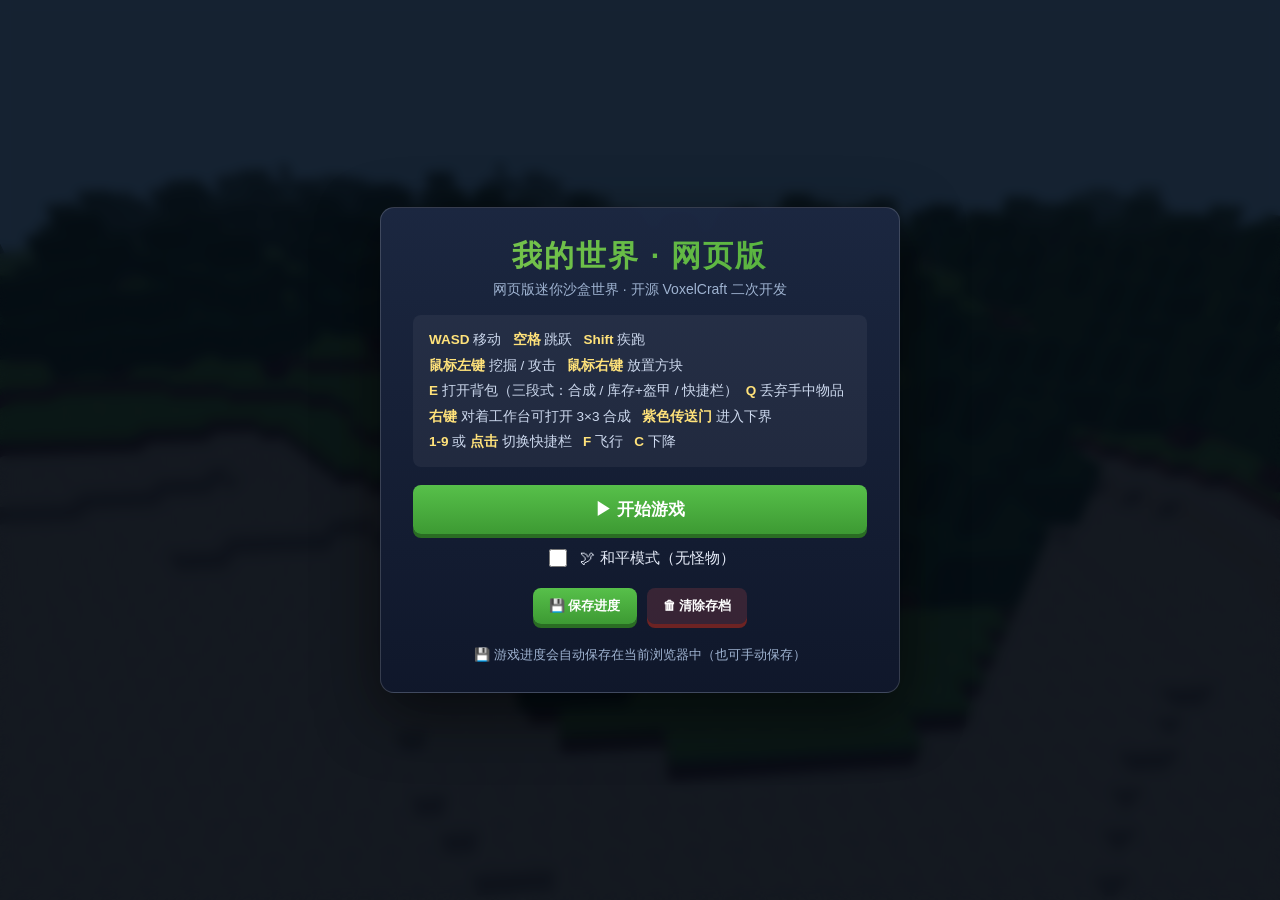
==== index.html @ 28728ed4 "添加 GitHub Pages 入口并调整页面标题" ====
<!DOCTYPE html>
<html lang="zh-CN">
<head>
<meta charset="UTF-8">
<meta name="viewport" content="width=device-width, initial-scale=1.0">
<meta http-equiv="refresh" content="0; url=./Minecraft.html">
<title>VoxelCraft 网页版</title>
<script>location.replace('./Minecraft.html');</script>
</head>
<body style="background:#0d1424;color:#9fb3d1;font-family:system-ui,sans-serif;display:flex;align-items:center;justify-content:center;height:100vh;margin:0">
  <a href="./Minecraft.html" style="color:#ffe27a;font-size:18px">进入游戏 → Minecraft.html</a>
</body>
</html>
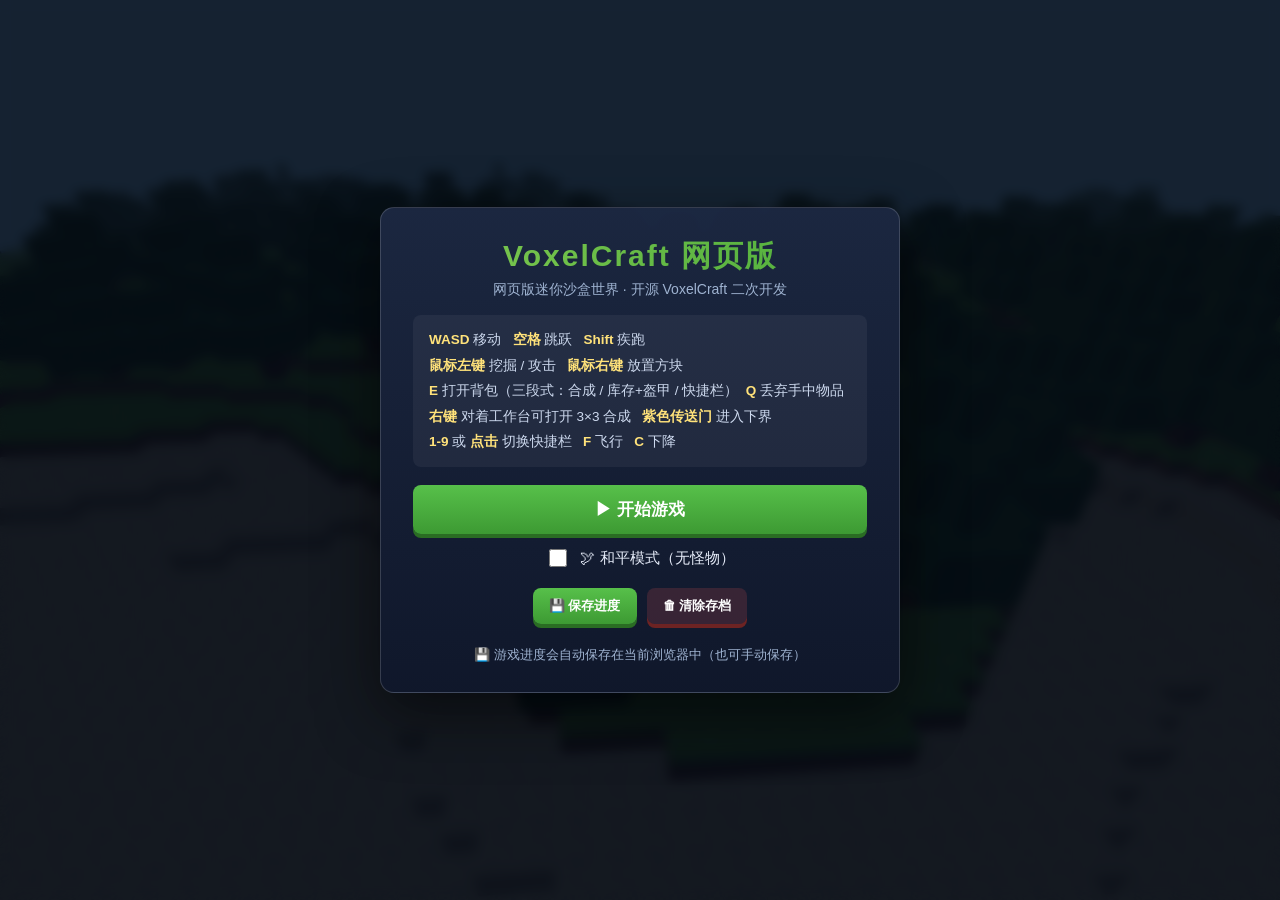
==== commit b26a67e8: "入口文件更名 game.html，界面标题统一为 VoxelCraft 网页版" ====
--- a/index.html
+++ b/index.html
@@ -3,11 +3,11 @@
 <head>
 <meta charset="UTF-8">
 <meta name="viewport" content="width=device-width, initial-scale=1.0">
-<meta http-equiv="refresh" content="0; url=./Minecraft.html">
+<meta http-equiv="refresh" content="0; url=./game.html">
 <title>VoxelCraft 网页版</title>
-<script>location.replace('./Minecraft.html');</script>
+<script>location.replace('./game.html');</script>
 </head>
 <body style="background:#0d1424;color:#9fb3d1;font-family:system-ui,sans-serif;display:flex;align-items:center;justify-content:center;height:100vh;margin:0">
-  <a href="./Minecraft.html" style="color:#ffe27a;font-size:18px">进入游戏 → Minecraft.html</a>
+  <a href="./game.html" style="color:#ffe27a;font-size:18px">进入游戏 → game.html</a>
 </body>
 </html>
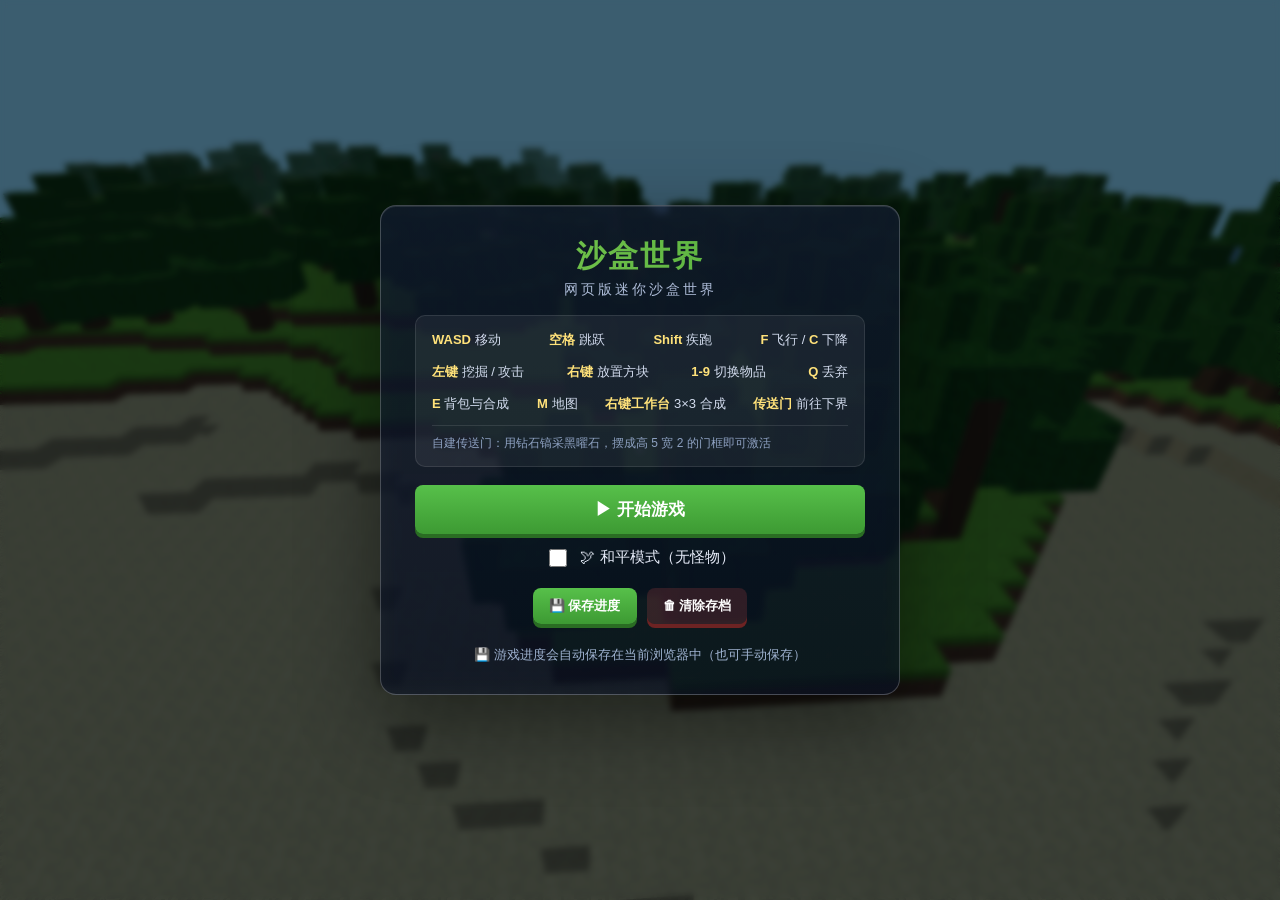
==== commit b688f59f: "入口菜单美化：标题改沙盒世界，背景与卡片更通透，操作说明改为分区键位布局" ====
--- a/index.html
+++ b/index.html
@@ -4,7 +4,7 @@
 <meta charset="UTF-8">
 <meta name="viewport" content="width=device-width, initial-scale=1.0">
 <meta http-equiv="refresh" content="0; url=./game.html">
-<title>VoxelCraft 网页版</title>
+<title>沙盒世界</title>
 <script>location.replace('./game.html');</script>
 </head>
 <body style="background:#0d1424;color:#9fb3d1;font-family:system-ui,sans-serif;display:flex;align-items:center;justify-content:center;height:100vh;margin:0">
